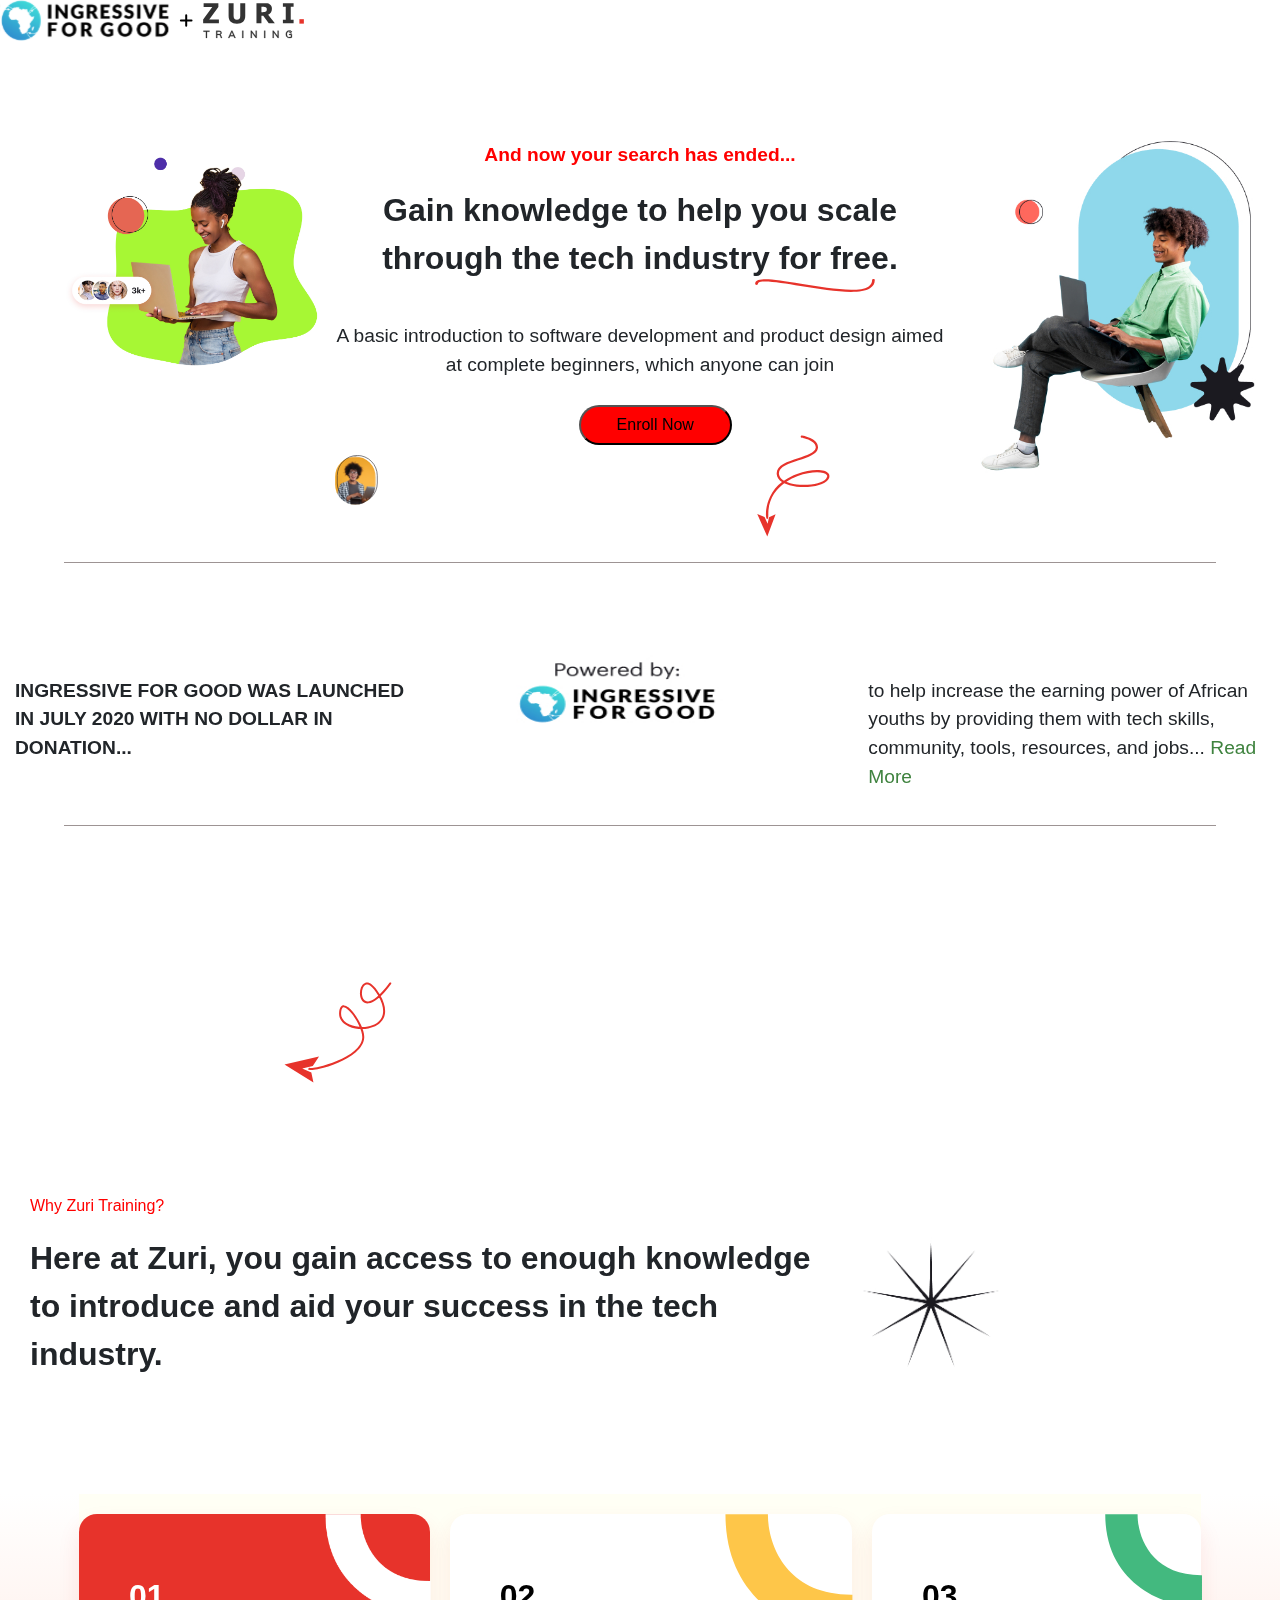
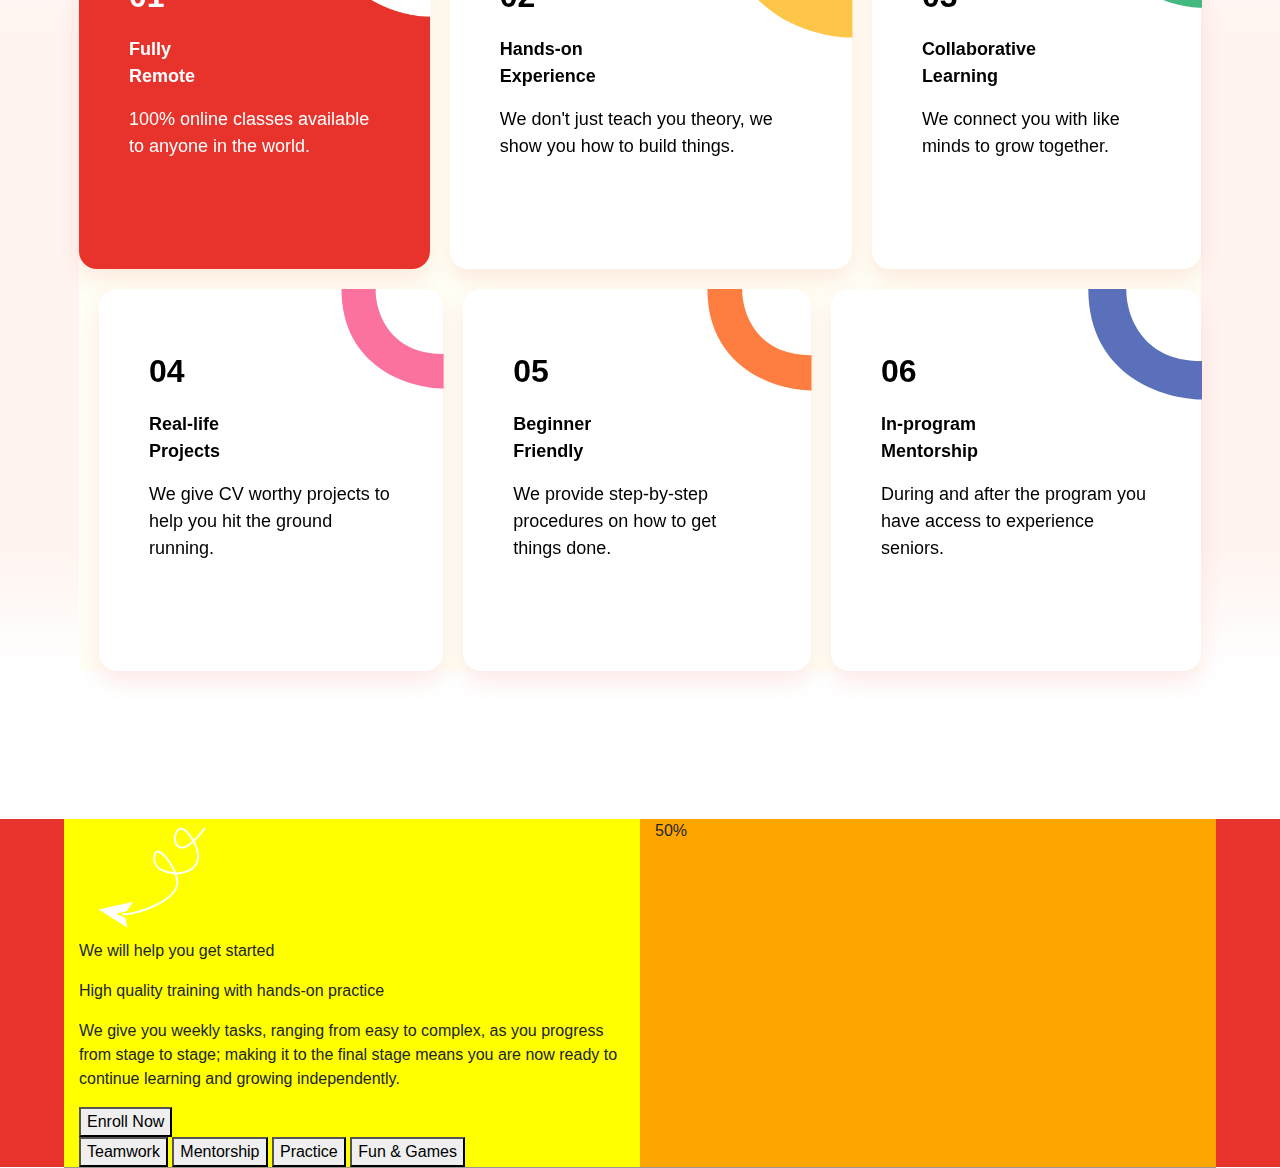
==== bootstrap.html @ 3364d769 "Added Bootstrap and the industry page" ====
<!DOCTYPE html>
<html lang="en">
  <head>
    <link
      rel="stylesheet"
      href="https://cdn.jsdelivr.net/npm/bootstrap@4.6.1/dist/css/bootstrap.min.css"
    />
    <script src="https://cdn.jsdelivr.net/npm/jquery@3.6.0/dist/jquery.slim.min.js"></script>
    <script src="https://cdn.jsdelivr.net/npm/popper.js@1.16.1/dist/umd/popper.min.js"></script>
    <script src="https://cdn.jsdelivr.net/npm/bootstrap@4.6.1/dist/js/bootstrap.bundle.min.js"></script>
    <meta charset="UTF-8" />
    <meta http-equiv="X-UA-Compatible" content="IE=edge" />
    <meta name="viewport" content="width=device-width, initial-scale=1.0" />
    <link rel="stylesheet" href="bootstrap.css" />
    <title>Zuri-Bootstrap</title>
  </head>
  <body>
    <!-- NAVBAR -->
    <nav>
      <img src="images/image1/logo.svg" alt="zuri-log" />
      <!-- <ul>
            <li>About</li>
            <li>Why Us?</li>
            <li>Stacks Covered</li>
            <li>FAQs</li>
        </ul> -->
    </nav>
    <!-- First Section -->
    <section class="container-fluid">
      <div class="row">
        <!--SECTION RoW-->
        <!-- First Div -->
        <div class="col-sm-3">
          <img src="/images/image1/lady1.jpg" alt="lady1" class="lady1" />
        </div>

        <!-- Second Div -->
        <div class="col-sm-6">
          <div class="second-div">
            <p>And now your search has ended...</p>
            <div class="second-div-paragraph1">
              <!-- <h1>Gain knowledge to help you scale through the tech industry for free.</h1> -->
              <p>
                Gain knowledge to help you scale through the tech industry for
                free.
              </p>
              <img src="images/image1/line.svg" alt="" />
            </div>
            <div class="second-div-paragraph2">
              <p>
                A basic introduction to software development and product design
                aimed at complete beginners, which anyone can join
              </p>
            </div>

            <div class="second-div-paragraph3">
              <div id="button">
                <button>Enroll Now</button>
              </div>
            </div>

            <div class="second-div-paragraph4">
              <div id="maleface">
                <img src="/images/image1/maleface.svg" alt="maleface" />
              </div>
              <div id="wire">
                <img src="/images/image1/section1wire.svg" alt="wire" />
              </div>
            </div>
          </div>
          <!-- End Second Div -->
        </div>

        <!-- Third Div -->
        <div class="col-sm-3">
          <img src="/images/image1/male1.jpg" alt="male1" />
        </div>
      </div>
      <!--END SECTION RoW-->
    </section>
    <hr class="hr-1" />
    <br />

    <!-- SECOND Section -->
    <section class="container-fluid" style="height: 100px">
      <div class="row" style="height: 100px">
        <div class="col-sm-4">
          <p class="second-section-p1">
            INGRESSIVE FOR GOOD WAS LAUNCHED IN JULY 2020 WITH NO DOLLAR IN
            DONATION...
          </p>
        </div>
        <div class="col-sm-4">
          <img
            src="images/image1/ingresive.jpg"
            alt="ingresive"
            style="width: 350px; height: 250px; margin-top: -110px"
          />
        </div>
        <div class="col-sm-4">
          <p class="second-section-p2">
            to help increase the earning power of African youths by providing
            them with tech skills, community, tools, resources, and jobs...
            <a href="#" style="color: rgb(63, 131, 63)">Read More</a>
          </p>
        </div>
      </div>
    </section>
    <!-- SECOND Section -->
    <br /><br />
    <hr class="hr-2" />
    <br /><br />
    <!-- Third Section -->
    <section class="container-fluid">
      <div class="third-section">
        <img src="images/image1/section3wire.svg" alt="" />
      </div>
      <div class="container-fluid">
        <p style="color: red">Why Zuri Training?</p>
        <div class="row">
          <div class="col-sm-8">
            <p id="third-section-p">
              Here at Zuri, you gain access to enough knowledge to introduce and
              aid your success in the tech industry.
            </p>
          </div>
          <div class="col-sm-4">
            <img src="images/image1/Star.jpg" alt="" style="width: 35%" />
          </div>
        </div>
      </div>
    </section>
    <!-- End Third Section -->
    <!-- <hr class="hr-2" />
    <br /><br /> -->

    <!-- FOURTH SECTION -->
    <section class="forth-bg">
      <div class="container-fluid forth">
        <div class="fourth-section">
          <div class="box1">
            <img src="images/image1/curve1.png" alt="" />
            <p style="font-size: xx-large; font-weight: bolder; color: white">
              01
            </p>
            <p style="font-size: large; font-weight: bold; color: white">
              Fully
              <br />
              Remote
            </p>
            <p style="font-size: large; font-weight: 500; color: white">
              100% online classes available to anyone in the world.
            </p>
          </div>
          <!-- <div class="width: 20px">hello</div> -->
          <div class="box2">
            <img src="images/image1/curve.svg" alt="" />
            <p style="font-size: xx-large; font-weight: bolder; color: black">
              02
            </p>
            <p style="font-size: large; font-weight: bold; color: black">
              Hands-on
              <br />
              Experience
            </p>
            <p style="font-size: large; font-weight: 500; color: black">
              We don't just teach you theory, we show you how to build things.
            </p>
          </div>
          <!-- <div class="width: 20%">hello</div> -->
          <div class="box3">
            <img src="images/image1/curve3.svg" alt="" />
            <p style="font-size: xx-large; font-weight: bolder; color: black">
              03
            </p>
            <p style="font-size: large; font-weight: bold; color: black">
              Collaborative
              <br />
              Learning
            </p>
            <p style="font-size: large; font-weight: 500; color: black">
              We connect you with like minds to grow together.
            </p>
          </div>
        </div>
        <!-- SIX BOX -->
        <div class="fourth-section">
          <div class="box4">
            <img src="images/image1/curve4.svg" alt="" />
            <p style="font-size: xx-large; font-weight: bolder; color: black">
              04
            </p>
            <p style="font-size: large; font-weight: bold; color: black">
              Real-life
              <br />
              Projects
            </p>
            <p style="font-size: large; font-weight: 500; color: black">
              We give CV worthy projects to help you hit the ground running.
            </p>
          </div>
          <!-- <div class="width: 20px">hello</div> -->

          <div class="box2">
            <img src="images/image1/curve5.svg" alt="" />
            <p style="font-size: xx-large; font-weight: bolder; color: black">
              05
            </p>
            <p style="font-size: large; font-weight: bold; color: black">
              Beginner
              <br />
              Friendly
            </p>
            <p style="font-size: large; font-weight: 500; color: black">
              We provide step-by-step procedures on how to get things done.
            </p>
          </div>
          <!-- <div class="width: 20%">hello</div> -->
          <div class="box3">
            <img src="images/image1/curve6.svg" alt="" />
            <p style="font-size: xx-large; font-weight: bolder; color: black">
              06
            </p>
            <p style="font-size: large; font-weight: bold; color: black">
              In-program
              <br />
              Mentorship
            </p>
            <p style="font-size: large; font-weight: 500; color: black">
              During and after the program you have access to experience
              seniors.
            </p>
          </div>
        </div>
      </div>
    </section>
    <!--END FOURTH SECTION -->
    <br /><br />
    <!-- FIFTH SECTION  -->
    <section class="fifth-bg">
      <div class="container-fluid fifth">
        <div class="row">
          <div class="col-sm-6" style="background-color: yellow">
            <img src="/images/image1/section5wire.svg" alt="" />
            <p>We will help you get started</p>
            <p>High quality training with hands-on practice</p>
            <p>
              We give you weekly tasks, ranging from easy to complex, as you
              progress from stage to stage; making it to the final stage means
              you are now ready to continue learning and growing independently.
            </p>
            <button>Enroll Now</button>
            <div class="fith-section-buttons">
              <div>
                <div>
                  <button>Teamwork</button>
                  <button>Mentorship</button>
                  <button>Practice</button>
                  <button>Fun & Games</button>
                </div>
              </div>
            </div>
          </div>
          <div class="col-sm-6" style="background-color: orange">50%</div>
        </div>
      </div>
    </section>
    <!-- END FIFTH SECTION  -->

    <hr class="hr-2" />
  </body>
</html>
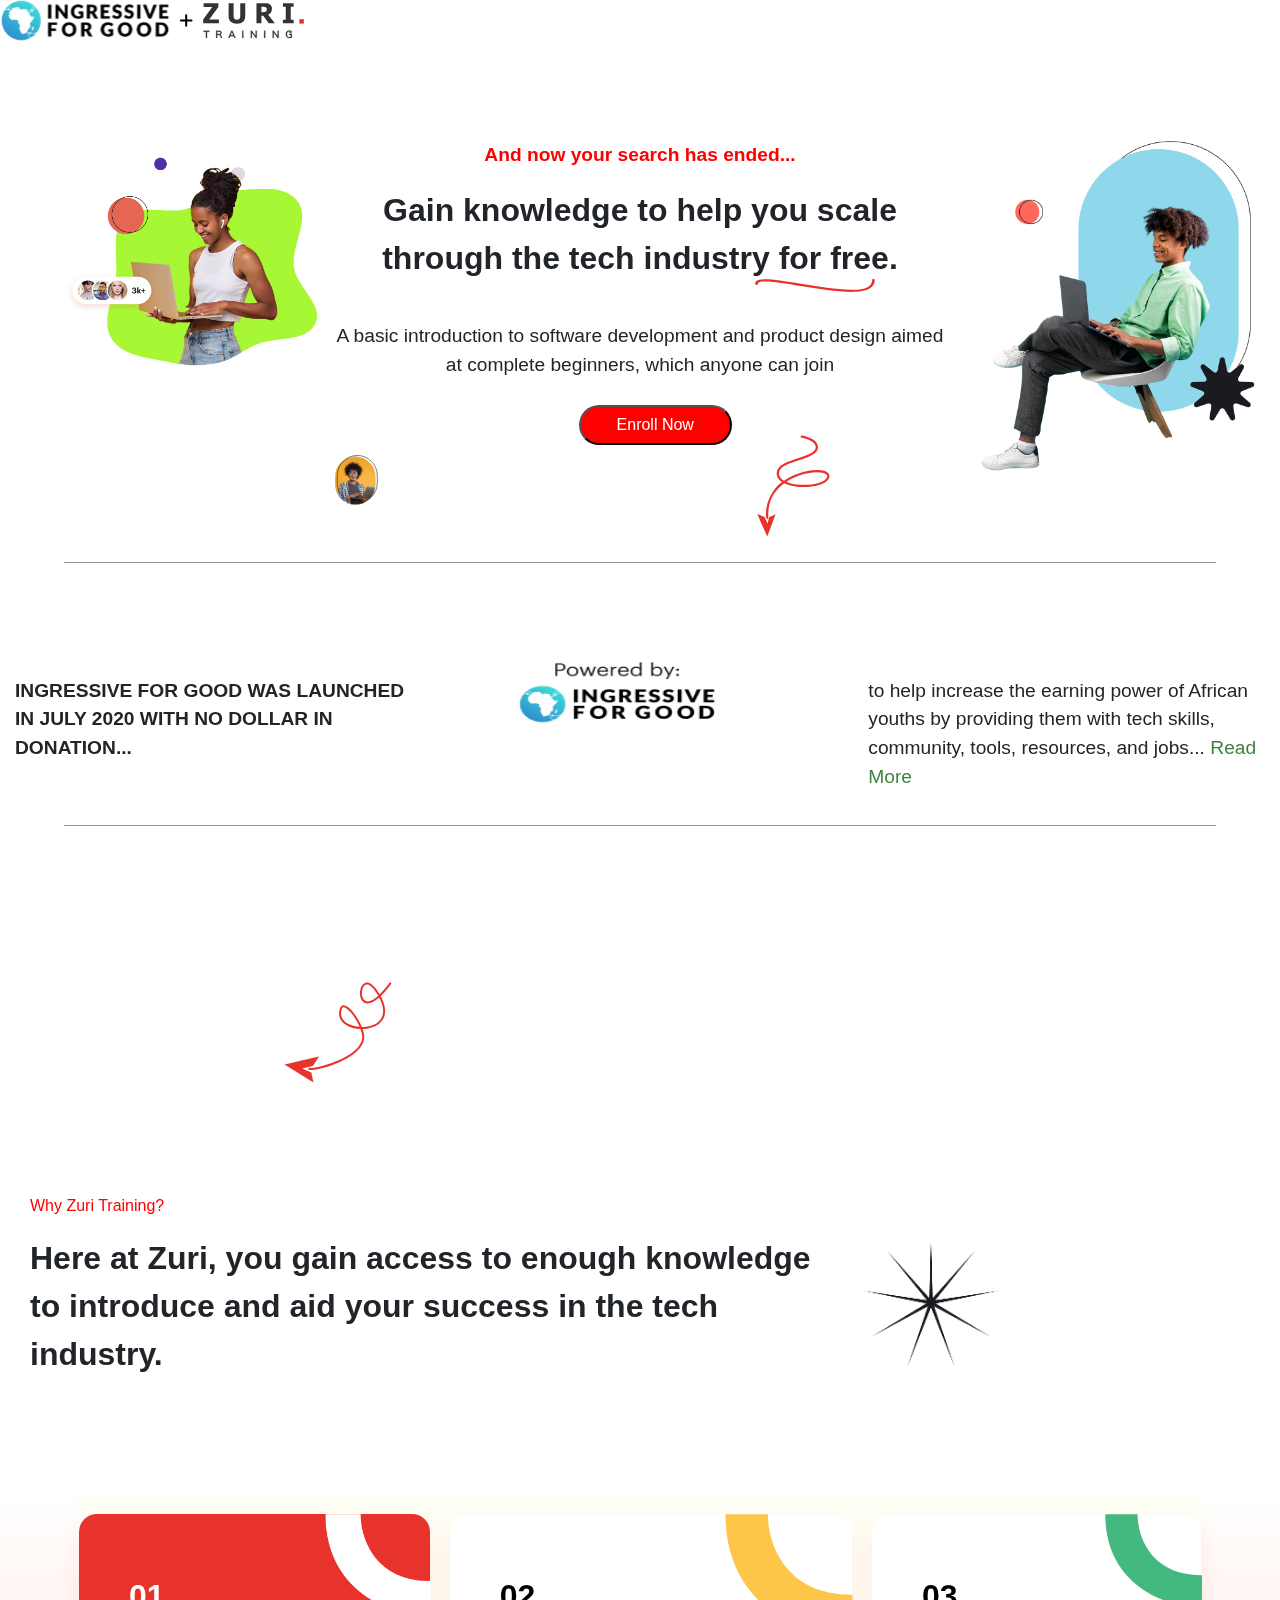
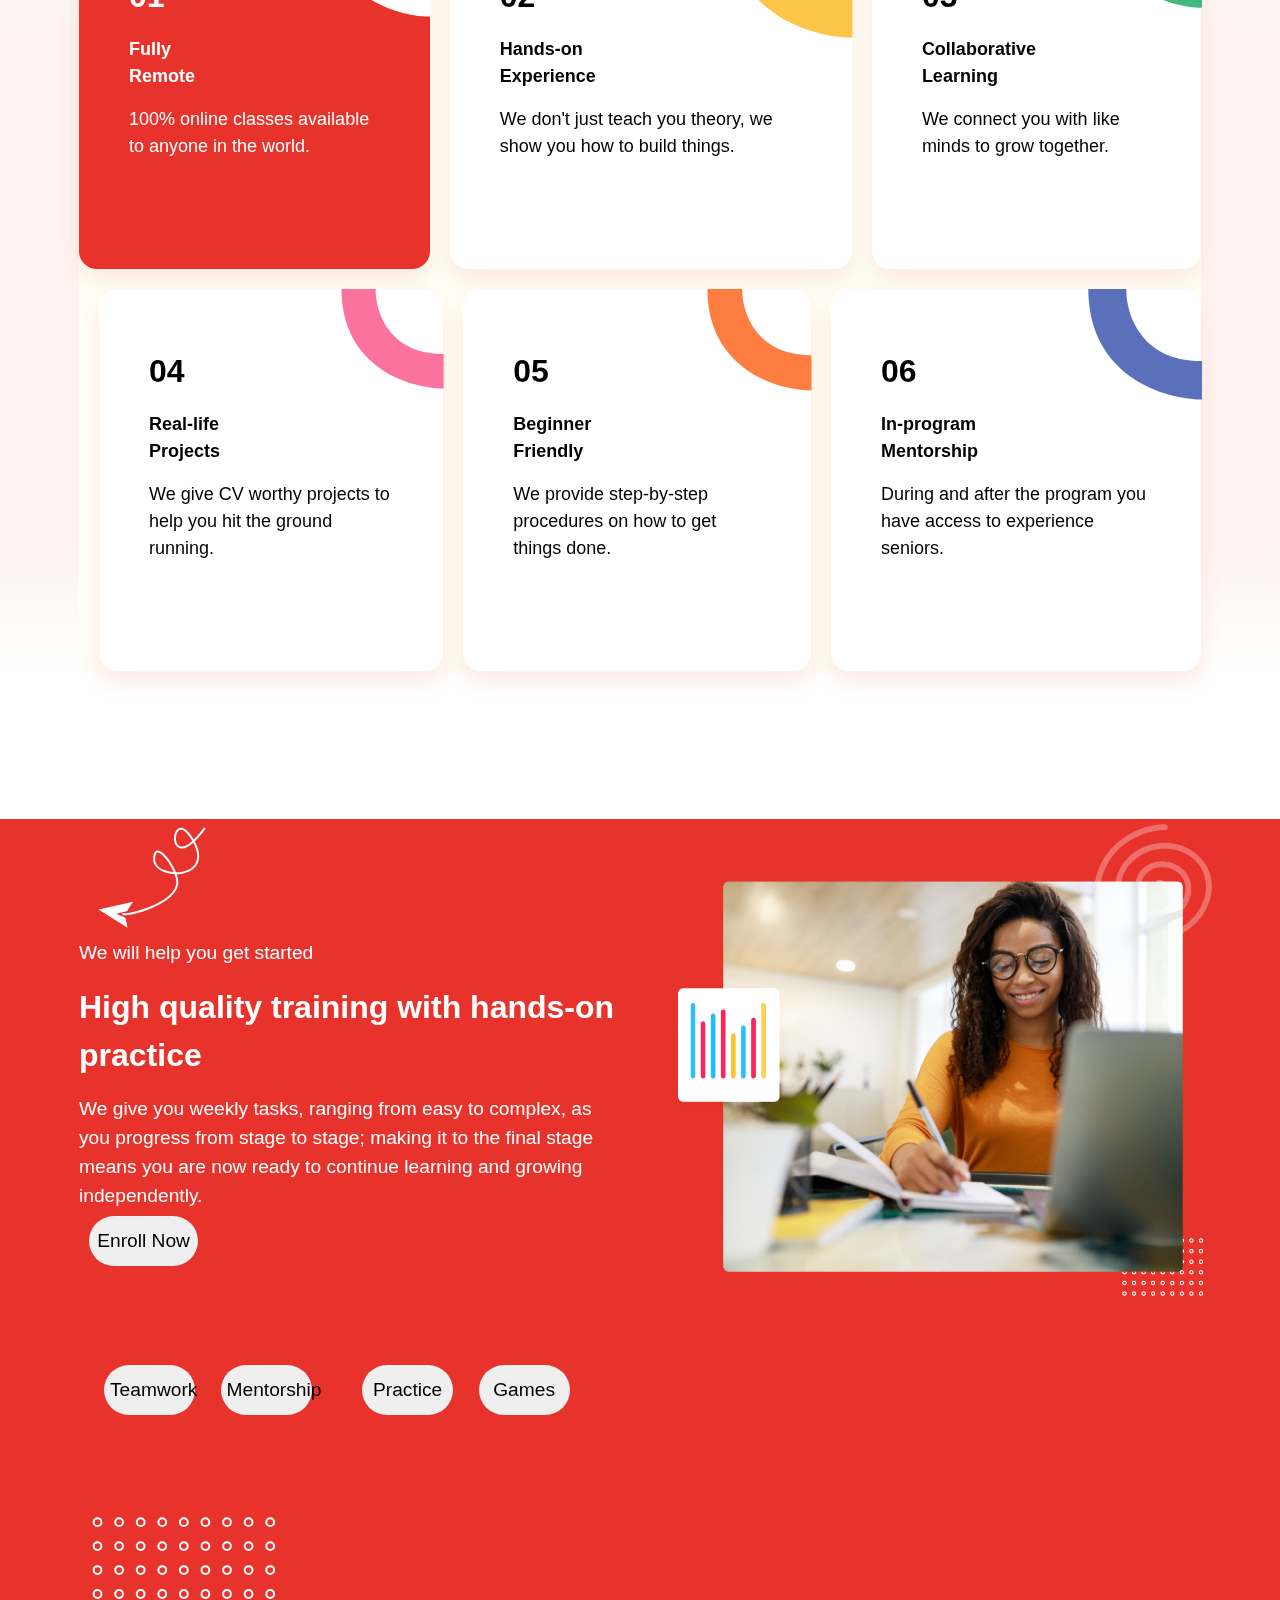
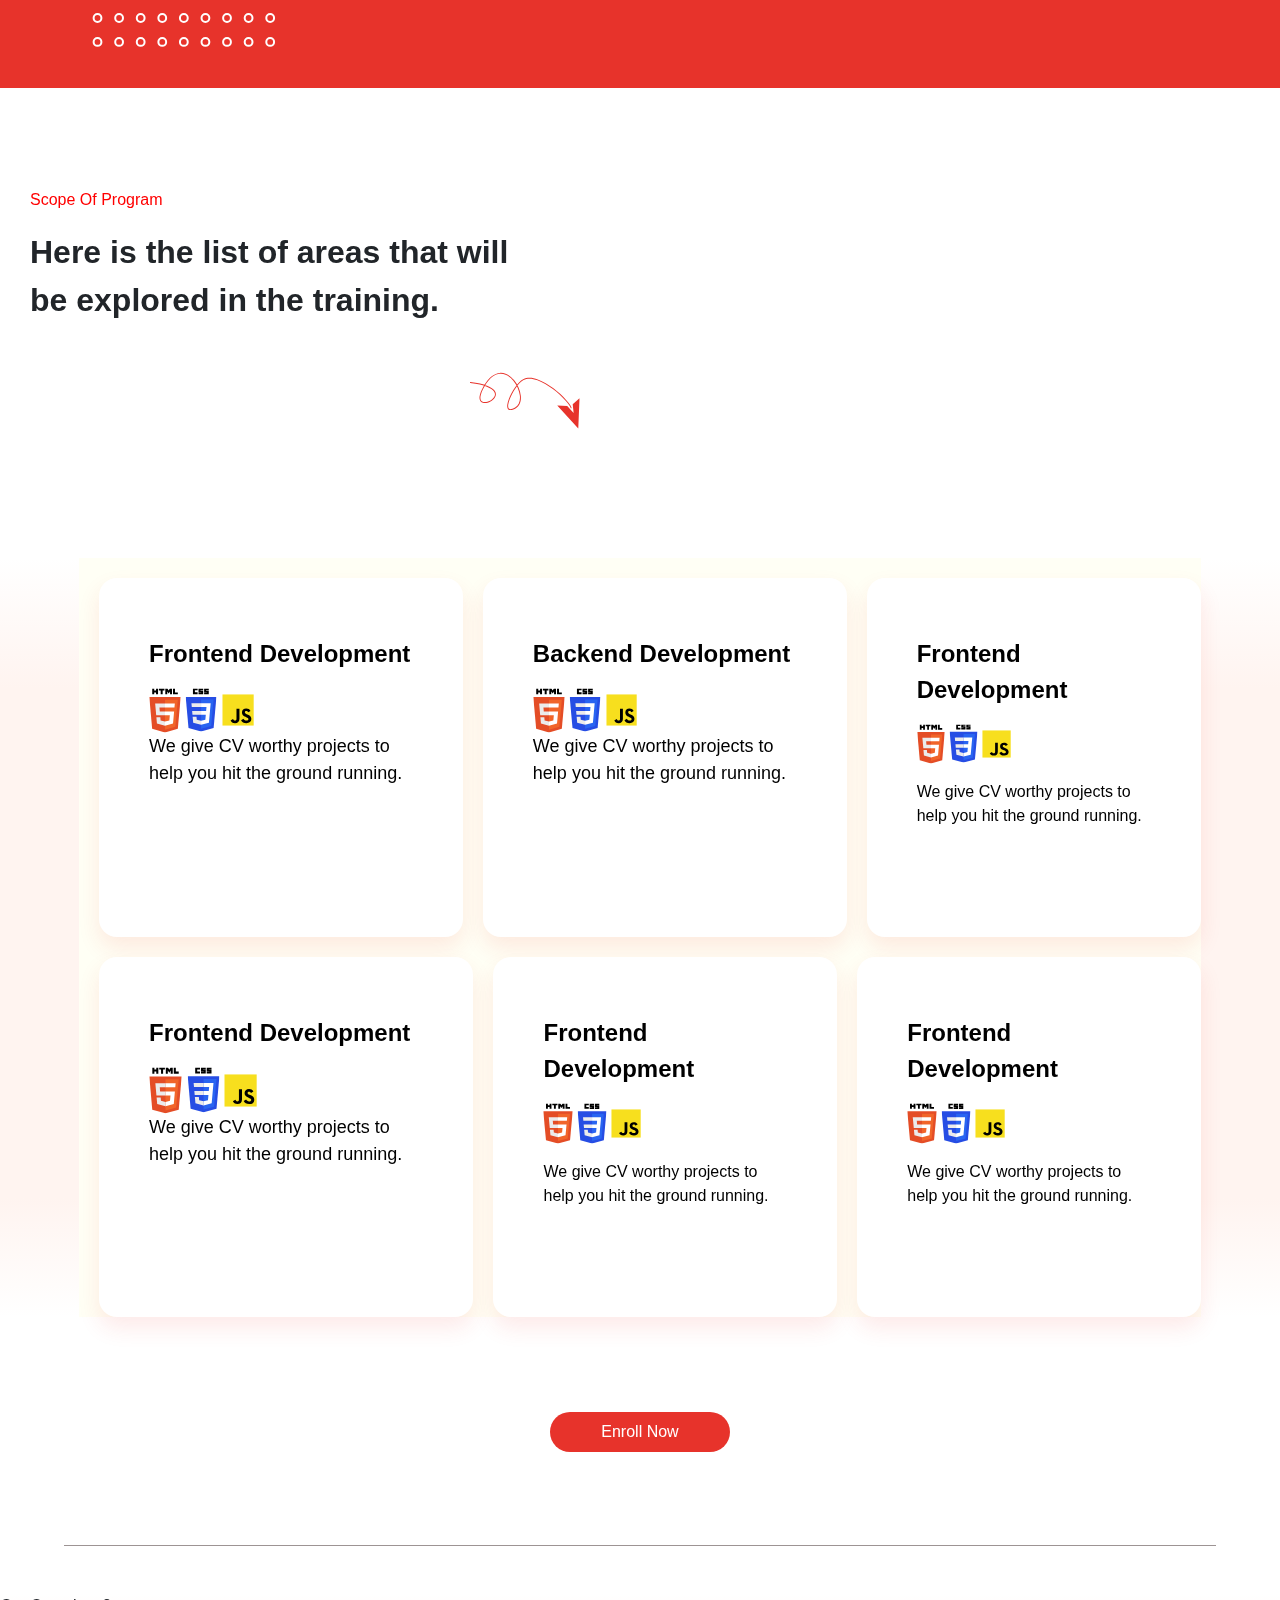
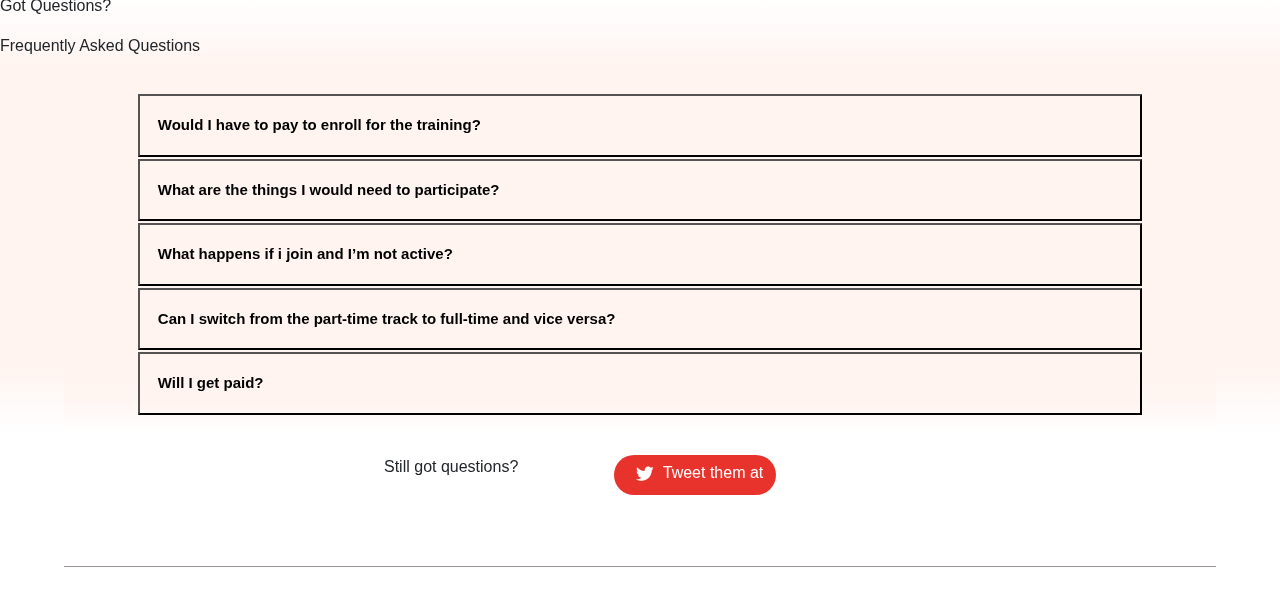
==== commit 60b376a9: "Industry page with bootsrap updates" ====
--- a/bootstrap.html
+++ b/bootstrap.html
@@ -1,272 +1,467 @@
 <!DOCTYPE html>
 <html lang="en">
-  <head>
-    <link
-      rel="stylesheet"
-      href="https://cdn.jsdelivr.net/npm/bootstrap@4.6.1/dist/css/bootstrap.min.css"
-    />
-    <script src="https://cdn.jsdelivr.net/npm/jquery@3.6.0/dist/jquery.slim.min.js"></script>
-    <script src="https://cdn.jsdelivr.net/npm/popper.js@1.16.1/dist/umd/popper.min.js"></script>
-    <script src="https://cdn.jsdelivr.net/npm/bootstrap@4.6.1/dist/js/bootstrap.bundle.min.js"></script>
-    <meta charset="UTF-8" />
-    <meta http-equiv="X-UA-Compatible" content="IE=edge" />
-    <meta name="viewport" content="width=device-width, initial-scale=1.0" />
-    <link rel="stylesheet" href="bootstrap.css" />
-    <title>Zuri-Bootstrap</title>
-  </head>
-  <body>
-    <!-- NAVBAR -->
-    <nav>
-      <img src="images/image1/logo.svg" alt="zuri-log" />
-      <!-- <ul>
+
+<head>
+  <link rel="stylesheet" href="https://cdn.jsdelivr.net/npm/bootstrap@4.6.1/dist/css/bootstrap.min.css" />
+  <script src="https://cdn.jsdelivr.net/npm/jquery@3.6.0/dist/jquery.slim.min.js"></script>
+  <script src="https://cdn.jsdelivr.net/npm/popper.js@1.16.1/dist/umd/popper.min.js"></script>
+  <script src="https://cdn.jsdelivr.net/npm/bootstrap@4.6.1/dist/js/bootstrap.bundle.min.js"></script>
+  <meta charset="UTF-8" />
+  <meta http-equiv="X-UA-Compatible" content="IE=edge" />
+  <meta name="viewport" content="width=device-width, initial-scale=1.0" />
+  <link rel="stylesheet" href="bootstrap.css" />
+  <title>Zuri-Bootstrap</title>
+</head>
+
+<body>
+  <!-- NAVBAR -->
+  <nav>
+    <img src="images/image1/logo.svg" alt="zuri-log" />
+    <!-- <ul>
             <li>About</li>
             <li>Why Us?</li>
             <li>Stacks Covered</li>
             <li>FAQs</li>
         </ul> -->
-    </nav>
-    <!-- First Section -->
-    <section class="container-fluid">
+  </nav>
+  <!-- First Section -->
+  <section class="container-fluid">
+    <div class="row">
+      <!--SECTION RoW-->
+      <!-- First Div -->
+      <div class="col-sm-3">
+        <img src="/images/image1/lady1.jpg" alt="lady1" class="lady1" />
+      </div>
+
+      <!-- Second Div -->
+      <div class="col-sm-6">
+        <div class="second-div">
+          <p>And now your search has ended...</p>
+          <div class="second-div-paragraph1">
+            <!-- <h1>Gain knowledge to help you scale through the tech industry for free.</h1> -->
+            <p>
+              Gain knowledge to help you scale through the tech industry for
+              free.
+            </p>
+            <img src="images/image1/line.svg" alt="" />
+          </div>
+          <div class="second-div-paragraph2">
+            <p>
+              A basic introduction to software development and product design
+              aimed at complete beginners, which anyone can join
+            </p>
+          </div>
+
+          <div class="second-div-paragraph3">
+            <div id="button">
+              <button>Enroll Now</button>
+            </div>
+          </div>
+
+          <div class="second-div-paragraph4">
+            <div id="maleface">
+              <img src="/images/image1/maleface.svg" alt="maleface" />
+            </div>
+            <div id="wire">
+              <img src="/images/image1/section1wire.svg" alt="wire" />
+            </div>
+          </div>
+        </div>
+        <!-- End Second Div -->
+      </div>
+
+      <!-- Third Div -->
+      <div class="col-sm-3">
+        <img src="/images/image1/male1.jpg" alt="male1" />
+      </div>
+    </div>
+    <!--END SECTION RoW-->
+  </section>
+  <hr class="hr-1" />
+  <br />
+
+  <!-- SECOND Section -->
+  <section class="container-fluid" style="height: 100px">
+    <div class="row" style="height: 100px">
+      <div class="col-sm-4">
+        <p class="second-section-p1">
+          INGRESSIVE FOR GOOD WAS LAUNCHED IN JULY 2020 WITH NO DOLLAR IN
+          DONATION...
+        </p>
+      </div>
+      <div class="col-sm-4">
+        <img src="images/image1/ingresive.jpg" alt="ingresive"
+          style="width: 350px; height: 250px; margin-top: -110px" />
+      </div>
+      <div class="col-sm-4">
+        <p class="second-section-p2">
+          to help increase the earning power of African youths by providing
+          them with tech skills, community, tools, resources, and jobs...
+          <a href="#" style="color: rgb(63, 131, 63)">Read More</a>
+        </p>
+      </div>
+    </div>
+  </section>
+  <!-- SECOND Section -->
+  <br /><br />
+  <hr class="hr-2" />
+  <br /><br />
+  <!-- Third Section -->
+  <section class="container-fluid">
+    <div class="third-section">
+      <img src="images/image1/section3wire.svg" alt="" />
+    </div>
+    <div class="container-fluid">
+      <p style="color: red">Why Zuri Training?</p>
       <div class="row">
-        <!--SECTION RoW-->
-        <!-- First Div -->
-        <div class="col-sm-3">
-          <img src="/images/image1/lady1.jpg" alt="lady1" class="lady1" />
-        </div>
-
-        <!-- Second Div -->
-        <div class="col-sm-6">
-          <div class="second-div">
-            <p>And now your search has ended...</p>
-            <div class="second-div-paragraph1">
-              <!-- <h1>Gain knowledge to help you scale through the tech industry for free.</h1> -->
-              <p>
-                Gain knowledge to help you scale through the tech industry for
-                free.
-              </p>
-              <img src="images/image1/line.svg" alt="" />
-            </div>
-            <div class="second-div-paragraph2">
-              <p>
-                A basic introduction to software development and product design
-                aimed at complete beginners, which anyone can join
-              </p>
-            </div>
-
-            <div class="second-div-paragraph3">
-              <div id="button">
-                <button>Enroll Now</button>
-              </div>
-            </div>
-
-            <div class="second-div-paragraph4">
-              <div id="maleface">
-                <img src="/images/image1/maleface.svg" alt="maleface" />
-              </div>
-              <div id="wire">
-                <img src="/images/image1/section1wire.svg" alt="wire" />
-              </div>
-            </div>
-          </div>
-          <!-- End Second Div -->
-        </div>
-
-        <!-- Third Div -->
-        <div class="col-sm-3">
-          <img src="/images/image1/male1.jpg" alt="male1" />
-        </div>
-      </div>
-      <!--END SECTION RoW-->
-    </section>
-    <hr class="hr-1" />
-    <br />
-
-    <!-- SECOND Section -->
-    <section class="container-fluid" style="height: 100px">
-      <div class="row" style="height: 100px">
+        <div class="col-sm-8">
+          <p id="third-section-p">
+            Here at Zuri, you gain access to enough knowledge to introduce and
+            aid your success in the tech industry.
+          </p>
+        </div>
         <div class="col-sm-4">
-          <p class="second-section-p1">
-            INGRESSIVE FOR GOOD WAS LAUNCHED IN JULY 2020 WITH NO DOLLAR IN
-            DONATION...
-          </p>
-        </div>
-        <div class="col-sm-4">
-          <img
-            src="images/image1/ingresive.jpg"
-            alt="ingresive"
-            style="width: 350px; height: 250px; margin-top: -110px"
-          />
-        </div>
-        <div class="col-sm-4">
-          <p class="second-section-p2">
-            to help increase the earning power of African youths by providing
-            them with tech skills, community, tools, resources, and jobs...
-            <a href="#" style="color: rgb(63, 131, 63)">Read More</a>
-          </p>
-        </div>
-      </div>
-    </section>
-    <!-- SECOND Section -->
-    <br /><br />
-    <hr class="hr-2" />
-    <br /><br />
-    <!-- Third Section -->
-    <section class="container-fluid">
-      <div class="third-section">
-        <img src="images/image1/section3wire.svg" alt="" />
-      </div>
-      <div class="container-fluid">
-        <p style="color: red">Why Zuri Training?</p>
-        <div class="row">
-          <div class="col-sm-8">
-            <p id="third-section-p">
-              Here at Zuri, you gain access to enough knowledge to introduce and
-              aid your success in the tech industry.
-            </p>
-          </div>
-          <div class="col-sm-4">
-            <img src="images/image1/Star.jpg" alt="" style="width: 35%" />
-          </div>
-        </div>
-      </div>
-    </section>
-    <!-- End Third Section -->
-    <!-- <hr class="hr-2" />
+          <img src="images/image1/Star.jpg" alt="" style="width: 35%" />
+        </div>
+      </div>
+    </div>
+  </section>
+  <!-- End Third Section -->
+  <!-- <hr class="hr-2" />
     <br /><br /> -->
 
-    <!-- FOURTH SECTION -->
-    <section class="forth-bg">
-      <div class="container-fluid forth">
-        <div class="fourth-section">
-          <div class="box1">
-            <img src="images/image1/curve1.png" alt="" />
-            <p style="font-size: xx-large; font-weight: bolder; color: white">
-              01
-            </p>
-            <p style="font-size: large; font-weight: bold; color: white">
-              Fully
-              <br />
-              Remote
-            </p>
-            <p style="font-size: large; font-weight: 500; color: white">
-              100% online classes available to anyone in the world.
-            </p>
-          </div>
-          <!-- <div class="width: 20px">hello</div> -->
-          <div class="box2">
-            <img src="images/image1/curve.svg" alt="" />
-            <p style="font-size: xx-large; font-weight: bolder; color: black">
-              02
-            </p>
-            <p style="font-size: large; font-weight: bold; color: black">
-              Hands-on
-              <br />
-              Experience
-            </p>
-            <p style="font-size: large; font-weight: 500; color: black">
-              We don't just teach you theory, we show you how to build things.
-            </p>
-          </div>
-          <!-- <div class="width: 20%">hello</div> -->
-          <div class="box3">
-            <img src="images/image1/curve3.svg" alt="" />
-            <p style="font-size: xx-large; font-weight: bolder; color: black">
-              03
-            </p>
-            <p style="font-size: large; font-weight: bold; color: black">
-              Collaborative
-              <br />
-              Learning
-            </p>
-            <p style="font-size: large; font-weight: 500; color: black">
-              We connect you with like minds to grow together.
-            </p>
-          </div>
-        </div>
-        <!-- SIX BOX -->
-        <div class="fourth-section">
-          <div class="box4">
-            <img src="images/image1/curve4.svg" alt="" />
-            <p style="font-size: xx-large; font-weight: bolder; color: black">
-              04
-            </p>
-            <p style="font-size: large; font-weight: bold; color: black">
-              Real-life
-              <br />
-              Projects
-            </p>
-            <p style="font-size: large; font-weight: 500; color: black">
-              We give CV worthy projects to help you hit the ground running.
-            </p>
-          </div>
-          <!-- <div class="width: 20px">hello</div> -->
-
-          <div class="box2">
-            <img src="images/image1/curve5.svg" alt="" />
-            <p style="font-size: xx-large; font-weight: bolder; color: black">
-              05
-            </p>
-            <p style="font-size: large; font-weight: bold; color: black">
-              Beginner
-              <br />
-              Friendly
-            </p>
-            <p style="font-size: large; font-weight: 500; color: black">
-              We provide step-by-step procedures on how to get things done.
-            </p>
-          </div>
-          <!-- <div class="width: 20%">hello</div> -->
-          <div class="box3">
-            <img src="images/image1/curve6.svg" alt="" />
-            <p style="font-size: xx-large; font-weight: bolder; color: black">
-              06
-            </p>
-            <p style="font-size: large; font-weight: bold; color: black">
-              In-program
-              <br />
-              Mentorship
-            </p>
-            <p style="font-size: large; font-weight: 500; color: black">
-              During and after the program you have access to experience
-              seniors.
-            </p>
-          </div>
-        </div>
-      </div>
-    </section>
-    <!--END FOURTH SECTION -->
-    <br /><br />
-    <!-- FIFTH SECTION  -->
-    <section class="fifth-bg">
-      <div class="container-fluid fifth">
-        <div class="row">
-          <div class="col-sm-6" style="background-color: yellow">
-            <img src="/images/image1/section5wire.svg" alt="" />
-            <p>We will help you get started</p>
-            <p>High quality training with hands-on practice</p>
-            <p>
-              We give you weekly tasks, ranging from easy to complex, as you
-              progress from stage to stage; making it to the final stage means
-              you are now ready to continue learning and growing independently.
-            </p>
-            <button>Enroll Now</button>
-            <div class="fith-section-buttons">
-              <div>
-                <div>
-                  <button>Teamwork</button>
-                  <button>Mentorship</button>
-                  <button>Practice</button>
-                  <button>Fun & Games</button>
+  <!-- FOURTH SECTION -->
+  <section class="forth-bg">
+    <div class="container-fluid forth">
+      <div class="fourth-section">
+        <div class="box1">
+          <img src="images/image1/curve1.png" alt="" />
+          <p style="font-size: xx-large; font-weight: bolder; color: white">
+            01
+          </p>
+          <p style="font-size: large; font-weight: bold; color: white">
+            Fully
+            <br />
+            Remote
+          </p>
+          <p style="font-size: large; font-weight: 500; color: white">
+            100% online classes available to anyone in the world.
+          </p>
+        </div>
+        <!-- <div class="width: 20px">hello</div> -->
+        <div class="box2">
+          <img src="images/image1/curve.svg" alt="" />
+          <p style="font-size: xx-large; font-weight: bolder; color: black">
+            02
+          </p>
+          <p style="font-size: large; font-weight: bold; color: black">
+            Hands-on
+            <br />
+            Experience
+          </p>
+          <p style="font-size: large; font-weight: 500; color: black">
+            We don't just teach you theory, we show you how to build things.
+          </p>
+        </div>
+        <!-- <div class="width: 20%">hello</div> -->
+        <div class="box3">
+          <img src="images/image1/curve3.svg" alt="" />
+          <p style="font-size: xx-large; font-weight: bolder; color: black">
+            03
+          </p>
+          <p style="font-size: large; font-weight: bold; color: black">
+            Collaborative
+            <br />
+            Learning
+          </p>
+          <p style="font-size: large; font-weight: 500; color: black">
+            We connect you with like minds to grow together.
+          </p>
+        </div>
+      </div>
+      <!-- SIX BOX -->
+      <div class="fourth-section">
+        <div class="box4">
+          <img src="images/image1/curve4.svg" alt="" />
+          <p style="font-size: xx-large; font-weight: bolder; color: black">
+            04
+          </p>
+          <p style="font-size: large; font-weight: bold; color: black">
+            Real-life
+            <br />
+            Projects
+          </p>
+          <p style="font-size: large; font-weight: 500; color: black">
+            We give CV worthy projects to help you hit the ground running.
+          </p>
+        </div>
+        <!-- <div class="width: 20px">hello</div> -->
+
+        <div class="box2">
+          <img src="images/image1/curve5.svg" alt="" />
+          <p style="font-size: xx-large; font-weight: bolder; color: black">
+            05
+          </p>
+          <p style="font-size: large; font-weight: bold; color: black">
+            Beginner
+            <br />
+            Friendly
+          </p>
+          <p style="font-size: large; font-weight: 500; color: black">
+            We provide step-by-step procedures on how to get things done.
+          </p>
+        </div>
+        <!-- <div class="width: 20%">hello</div> -->
+        <div class="box3">
+          <img src="images/image1/curve6.svg" alt="" />
+          <p style="font-size: xx-large; font-weight: bolder; color: black">
+            06
+          </p>
+          <p style="font-size: large; font-weight: bold; color: black">
+            In-program
+            <br />
+            Mentorship
+          </p>
+          <p style="font-size: large; font-weight: 500; color: black">
+            During and after the program you have access to experience
+            seniors.
+          </p>
+        </div>
+      </div>
+    </div>
+  </section>
+  <!--END FOURTH SECTION -->
+  <br /><br />
+  <!-- FIFTH SECTION  -->
+  <section class="fifth-bg">
+    <div class="container-fluid fifth">
+      <div class="row">
+        <div class="col-sm-6 fifth-para">
+          <img src="/images/image1/section5wire.svg" alt="" />
+          <p>We will help you get started</p>
+          <p id="title">High quality training with hands-on practice</p>
+          <p>
+            We give you weekly tasks, ranging from easy to complex, as you
+            progress from stage to stage; making it to the final stage means
+            you are now ready to continue learning and growing independently.
+          </p>
+          <button id="enroll">Enroll Now</button>
+          <div>
+            <div class="container-fluid">
+              <div class="row" style="width: 100%">
+                <div class="col-sm-6">
+                  <button class="fith-section-buttons">
+                    <span>
+                      <!-- <img src="images/image1/hand.svg"  style="width: 25%" alt="hand"> -->
+                      Teamwork
+                    </span>
+                  </button>
+                  <button class="fith-section-buttons">Mentorship</button>
+                </div>
+                <div class="col-sm-6">
+                  <button class="fith-section-buttons">Practice</button>
+                  <button class="fith-section-buttons">Games</button>
                 </div>
               </div>
             </div>
           </div>
-          <div class="col-sm-6" style="background-color: orange">50%</div>
-        </div>
-      </div>
-    </section>
-    <!-- END FIFTH SECTION  -->
-
-    <hr class="hr-2" />
-  </body>
-</html>
+        </div>
+        <div class="col-sm-6">
+          <div class="fifth-img-div">
+            <img src="/images/image1/section5-image.png" alt="" width="100%" />
+          </div>
+        </div>
+      </div>
+    </div>
+    <div style="width: 80%; margin: 4%">
+      <img src="images/image1/dotsection5.svg" alt="" style="margin: 4%" />
+    </div>
+  </section>
+  <!-- END FIFTH SECTION  -->
+
+  <!-- SIXTH SECTION -->
+  <section class="container-fluid">
+    <div class="container-fluid">
+      <p style="color: red">Scope Of Program</p>
+      <div class="row">
+        <div class="col-sm-8">
+          <p id="third-section-p">
+            Here is the list of areas that will <br>be explored in the training.
+          </p>
+        </div>
+        <div class="sixth-section">
+          <img src="images/image1/section6.svg" alt="" />
+        </div>
+      </div>
+    </div>
+  </section>
+
+  <!-- SEVENTH SECTION -->
+  <section class="forth-bg">
+    <div class="container-fluid seventh">
+      <div class="fourth-section">
+        <div class="box4">
+          <p style="font-size: x-large; font-weight: bolder; color: black">
+            Frontend Development
+          </p>
+          <div>
+            <img src="images/image1/html.svg" alt="" style="width: 12%;">
+            <img src="images/image1/css-3 logo.svg" alt="" style="width: 12%;">
+            <img src="images/image1/javascript logo.svg" alt="" style="width: 12%;">
+
+          </div>
+          <p style="font-size: large; font-weight: 500; color: black">
+            We give CV worthy projects to help you hit the ground running.
+          </p>
+        </div>
+        <!-- <div class="width: 20px">hello</div> -->
+
+        <div class="box4">
+          <p style="font-size: x-large; font-weight: bolder; color: black">
+            Backend Development
+          </p>
+          <div>
+            <img src="images/image1/html.svg" alt="" style="width: 12%;">
+            <img src="images/image1/css-3 logo.svg" alt="" style="width: 12%;">
+            <img src="images/image1/javascript logo.svg" alt="" style="width: 12%;">
+          </div>
+          <p style="font-size: large; font-weight: 500; color: black">
+            We give CV worthy projects to help you hit the ground running.
+          </p>
+        </div>
+        <!-- <div class="width: 20%">hello</div> -->
+        <div class="box4">
+          <p style="font-size: x-large; font-weight: bolder; color: black">
+            Frontend Development
+          </p>
+          <div>
+            <img src="images/image1/html.svg" alt="" style="width: 12%;">
+            <img src="images/image1/css-3 logo.svg" alt="" style="width: 12%;">
+            <img src="images/image1/javascript logo.svg" alt="" style="width: 12%;">
+
+          </div>
+          <p style="font-size: large; font-weight: 500; color: black"></p>
+          We give CV worthy projects to help you hit the ground running.
+          </p>
+        </div>
+      </div>
+
+
+      <!-- SIX BOX -->
+      <div class="fourth-section">
+        <div class="box4">
+          <p style="font-size: x-large; font-weight: bolder; color: black">
+            Frontend Development
+          </p>
+          <div>
+            <img src="images/image1/html.svg" alt="" style="width: 12%;">
+            <img src="images/image1/css-3 logo.svg" alt="" style="width: 12%;">
+            <img src="images/image1/javascript logo.svg" alt="" style="width: 12%;">
+
+          </div>
+          <p style="font-size: large; font-weight: 500; color: black">
+            We give CV worthy projects to help you hit the ground running.
+          </p>
+        </div>
+        <!-- <div class="width: 20px">hello</div> -->
+
+        <div class="box4">
+          <p style="font-size: x-large; font-weight: bolder; color: black">
+            Frontend Development
+          </p>
+          <div>
+            <img src="images/image1/html.svg" alt="" style="width: 12%;">
+            <img src="images/image1/css-3 logo.svg" alt="" style="width: 12%;">
+            <img src="images/image1/javascript logo.svg" alt="" style="width: 12%;">
+
+          </div>
+          <p style="font-size: large; font-weight: 500; color: black"></p>
+          We give CV worthy projects to help you hit the ground running.
+          </p>
+        </div>
+        <!-- <div class="width: 20%">hello</div> -->
+        <div class="box4">
+          <p style="font-size: x-large; font-weight: bolder; color: black">
+            Frontend Development
+          </p>
+          <div>
+            <img src="images/image1/html.svg" alt="" style="width: 12%;">
+            <img src="images/image1/css-3 logo.svg" alt="" style="width: 12%;">
+            <img src="images/image1/javascript logo.svg" alt="" style="width: 12%;">
+
+          </div>
+          <p style="font-size: large; font-weight: 500; color: black"></p>
+          We give CV worthy projects to help you hit the ground running.
+          </p>
+        </div>
+      </div>
+    </div>
+  </section>
+  <div class="section-seven-div-button">
+    <button>Enroll Now</button>
+  </div>
+  <br /><br />
+  <hr class="hr-2" />
+  <br><br>
+  <!-- EIGHT SECTION -->
+  <section class="forth-bg">
+    <div>
+      <!-- image -->
+    </div>
+    <div>
+      <p>Got Questions?</p>
+      <p>Frequently Asked Questions</p>
+    </div>
+
+    <!-- Accordion -->
+    <div class="accordion">
+      <button class="accordion"><b>Would I have to pay to enroll for the training?</b></button>
+      <div class="panel">
+        <p>No, the program is completely free thanks to Ingressive For Good</p>
+      </div>
+
+      <button class="accordion"><b>What are the things I would need to participate?</b></button>
+      <div class="panel">
+        <p>You'll need a laptop, internet connection and the willingness to learn through collaboration and mentorship
+        </p>
+      </div>
+
+      <button class="accordion"><b>What happens if i join and I’m not active?</b></button>
+      <div class="panel">
+        <p>Participants who join the program and stop engaging will be given the chance to catch up. You'll also be
+          assigned a 'study-mate' and mentor to help you. However, there is the possibility of not being promoted to the
+          next stage if you remain inactive for too long</p>
+      </div>
+
+      <button class="accordion"><b>Can I switch from the part-time track to full-time and vice versa?</b></button>
+      <div class="panel">
+        <p>Unfortunately, no, you cannot switch from part-time to full-time and vice-versa</p>
+      </div>
+
+      <button class="accordion"><b>Will I get paid?</b></button>
+      <div class="panel">
+        <p>We reward some participants who complete tasks early, however, this is not a weekly reward. All the work that
+          will be done during the program are hypothetical.</p>
+      </div>
+    </div>
+  </section>
+  <div class="got-question">
+    <div class="got-question1">
+      <p>Still got questions?</p>
+    </div>
+    <div class="got-question2">
+      <button>
+        <p><img src="/images/image1/twitter.svg">Tweet them at us</p>
+      </button>
+    </div>
+  </div>
+  <br /><br />
+  <hr class="hr-2" />
+  <br><br>
+
+
+
+  <script src="/bootsrap.js"></script>
+</body>
+
+</html>